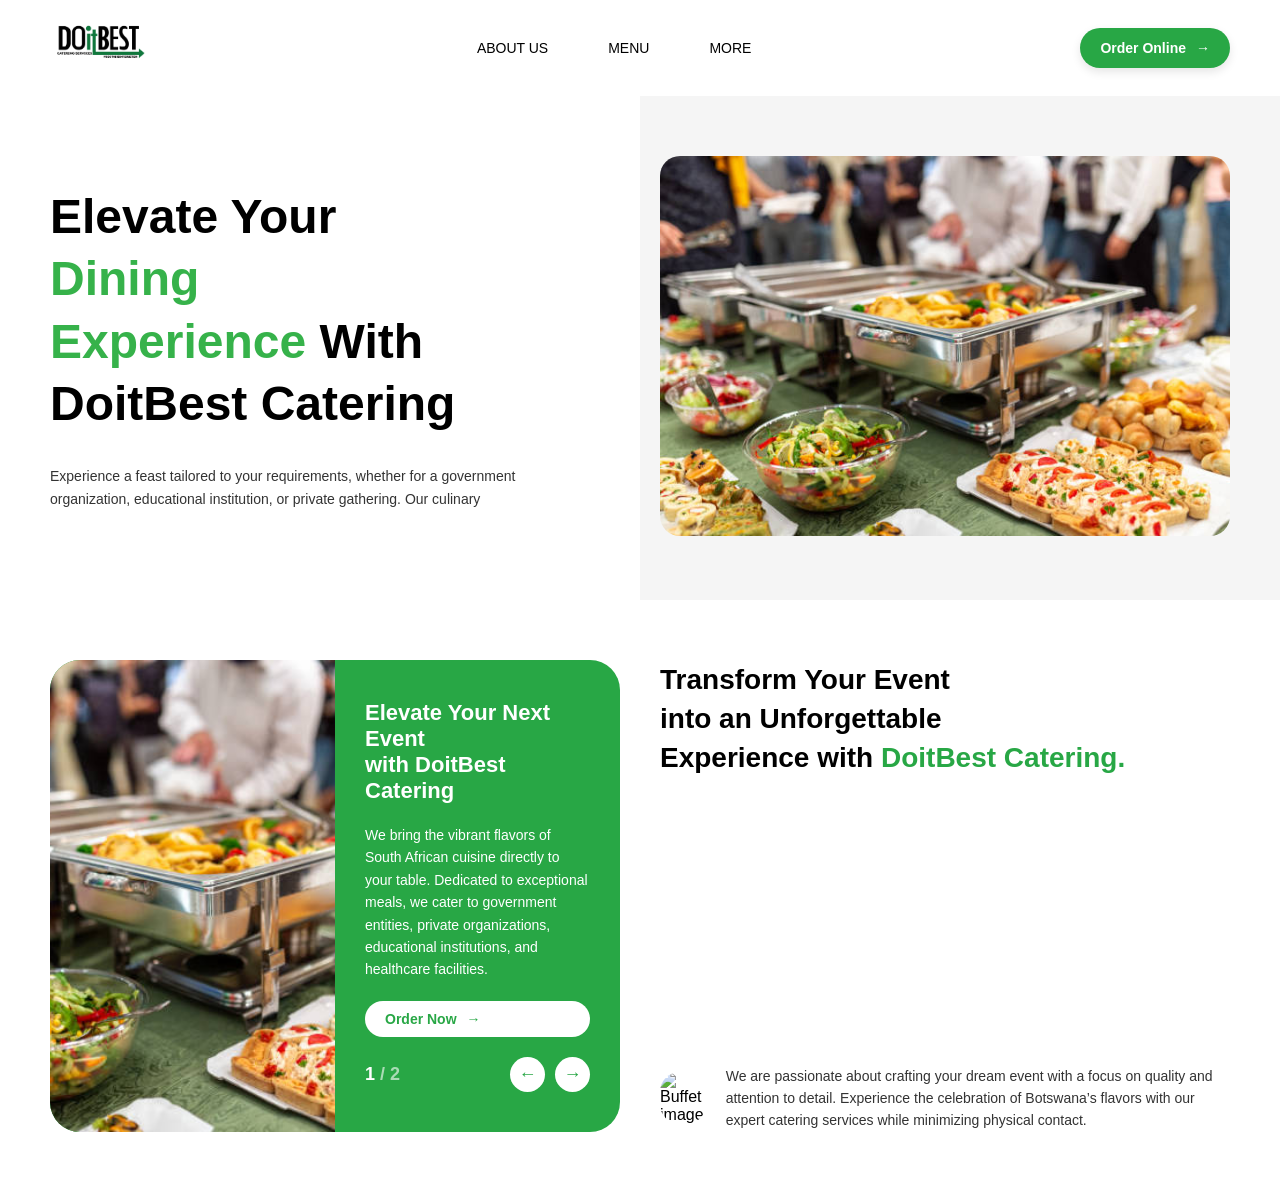
==== index.html @ ae72f636 "commit and push to repository" ====
<!DOCTYPE html>
<html lang="en">
<head>
  <meta charset="UTF-8">
  <meta name="viewport" content="width=device-width, initial-scale=1.0">
  <title>DoitBest Catering</title>
  <link rel="stylesheet" href="style.css">
</head>
<body>
<header class="navbar">
  <a href="index.html" class="logo">
    <img src="imiges/oglogo.jpg" alt="Do It Best Logo">
  </a>

  <nav>
    <ul class="nav-links">
      <li><a href="about.html">ABOUT US</a></li>
      <li><a href="services.html">MENU</a></li>
      <li><a href="contact.html">MORE</a></li>
    </ul>
  </nav>

  <a href="order.html" class="order-btn">Order Online</a>
</header>


  <main class="hero-section">
    <div class="hero-text">
      <h1>
        Elevate Your<br>
        <span class="highlight">Dining<br>Experience</span> With<br>
        DoitBest Catering
      </h1>
      <p>
        Experience a feast tailored to your requirements, whether for a government<br>
        organization, educational institution, or private gathering. Our culinary
      </p>
    </div>
    <div class="hero-image">
      <img src="imiges/doit pic 3.jpg" alt="Buffet Image">
    </div>
  </main>
</body>
</html>
<section class="section-two">
  <div class="carousel-box">
    <img src="imiges/doit pic 3.jpg" alt="Event catering" class="carousel-img">
    <div class="carousel-text">
      <h2>Elevate Your Next Event<br> with DoitBest Catering</h2>
      <p>We bring the vibrant flavors of South African cuisine directly to your table. Dedicated to exceptional meals, we cater to government entities, private organizations, educational institutions, and healthcare facilities.</p>
      <a href="#" class="order-btn small">Order Now</a>
      <div class="carousel-controls">
        <span class="carousel-page">1 <span>/ 2</span></span>
        <div class="carousel-arrows">
          <button class="circle-btn">&#8592;</button>
          <button class="circle-btn">&#8594;</button>
        </div>
      </div>
    </div>
  </div>

  <div class="highlight-text-box">
    <h2>Transform Your Event<br> into an Unforgettable<br> Experience with <span class="green-text">DoitBest Catering.</span></h2>
    <div class="sub-box">
      <img src="imiges/og logo.jpg" alt="Buffet image">
      <p>We are passionate about crafting your dream event with a focus on quality and attention to detail. Experience the celebration of Botswana’s flavors with our expert catering services while minimizing physical contact.</p>
    </div>
  </div>
</section class="section-three">
---- style.css ----
* {
  margin: 0;
  padding: 0;
  box-sizing: border-box;
}

body {
  font-family: 'Arial', sans-serif;
  color: #000;
  background-color: #f3f3f3;
}

/* Navbar */
.navbar {
  display: flex;
  align-items: center;
  justify-content: space-between;
  padding: 20px 50px;
  background: #ffffff;
  font-size: 14px;
}

    
.logo img {
  height: 50px
  
}

.nav-links {
  list-style: none;
  display: flex;
  gap: 30px;
}

.nav-links a {
  text-decoration: none;
  color: #000;
  font-weight: 500;
}

.order-btn {
  background-color: #28a745;
  color: white;
  text-decoration: none;
  padding: 12px 20px;
  border-radius: 30px;
  font-weight: bold;
  box-shadow: 0 4px 10px rgba(0, 0, 0, 0.1);
  position: relative;
}

.order-btn::after {
  content: "→";
  margin-left: 10px;
  font-weight: bold;
}

/* Hero Section */
.hero-section {
  display: flex;
  align-items: center;
  justify-content: space-between;
  padding: 60px 50px;
  background: linear-gradient(135deg, #f8f8f8 0%, #eafbe6 100%);
}

.hero-text {
  flex: 1;
}

.hero-text h1 {
  font-size: 48px;
  line-height: 1.2;
  margin-bottom: 30px;
}

.highlight {
  color: #28a745;
}

.hero-text p {
  font-size: 14px;
  color: #333;
  line-height: 1.6;
}

/* Image Section */
.hero-image {
  flex: 1;
  text-align: right;
}

.hero-image img {
  max-width: 100%;
  border-radius: 20px;
}
.section-two {
  display: flex;
  flex-direction: row;
  flex-wrap: wrap;
  padding: 60px 50px;
  gap: 40px;
  background-color: #fff;
}

/* Left Carousel Section */
.carousel-box {
  flex: 1;
  background-color: #28a745;
  border-radius: 30px;
  overflow: hidden;
  display: flex;
  flex-direction: row;
  color: #fff;
}

.carousel-img {
  width: 50%;
  object-fit: cover;
}

.carousel-text {
  padding: 40px 30px;
  display: flex;
  flex-direction: column;
  justify-content: space-between;
  flex: 1;
}

.carousel-text h2 {
  font-size: 22px;
  font-weight: bold;
  margin-bottom: 20px;
}

.carousel-text p {
  font-size: 14px;
  line-height: 1.6;
  margin-bottom: 20px;
}

.order-btn.small {
  background: white;
  color: #28a745;
  display: inline-flex;
  align-items: center;
  padding: 10px 20px;
  font-size: 14px;
  border-radius: 30px;
  font-weight: bold;
  text-decoration: none;
  box-shadow: none;
}

.order-btn.small::after {
  content: "→";
  margin-left: 10px;
}

.carousel-controls {
  display: flex;
  align-items: center;
  justify-content: space-between;
  margin-top: 20px;
}

.carousel-page {
  font-size: 18px;
  font-weight: bold;
}

.carousel-page span {
  opacity: 0.6;
}

.carousel-arrows {
  display: flex;
  gap: 10px;
}

.circle-btn {
  background-color: #fff;
  color: #28a745;
  border: none;
  font-size: 18px;
  width: 35px;
  height: 35px;
  border-radius: 50%;
  cursor: pointer;
}

/* Right Text Section */
.highlight-text-box {
  flex: 1;
  display: flex;
  flex-direction: column;
  justify-content: space-between;
}

.highlight-text-box h2 {
  font-size: 28px;
  line-height: 1.4;
  font-weight: bold;
  margin-bottom: 20px;
}

.green-text {
  color: #28a745;
}

.sub-box {
  display: flex;
  gap: 20px;
  margin-top: 20px;
  align-items: center;
}

.sub-box img {
  width: 120px;
  border-radius: 20px;
}

.sub-box p {
  font-size: 14px;
  line-height: 1.6;
  color: #333;
}
*
 {
  margin: 0;
  padding: 0;
  box-sizing: border-box;
}

body {
  font-family: 'Inter', sans-serif;
  background-color: #fff;
  color: #1a1a1a;
}

.event-highlight {
  display: flex;
  flex-wrap: wrap;
  padding: 40px;
  position: relative;
  overflow: hidden;
}

.left-panel {
  flex: 1;
  min-width: 320px;
  position: relative;
  margin-right: 20px;
}

.event-image {
  width: 100%;
  border-radius: 20px 20px 0 0;
  height: auto;
}

.green-box {
  background-color: #5CB338;
  padding: 30px;
  border-radius: 0 0 30px 30px;
  color: #fff;
  font-size: 16px;
}

.green-box h2 {
  font-size: 24px;
  margin-bottom: 15px;
  font-weight: 700;
  line-height: 1.4;
}

.green-box p {
  line-height: 1.6;
}

.slider-controls {
  display: flex;
  justify-content: space-between;
  align-items: center;
  margin-top: 20px;
}

.nav-arrows {
  display: flex;
  gap: 10px;
}

.circle-arrow {
  width: 35px;
  height: 35px;
  border-radius: 50%;
  background-color: white;
  color: #5CB338;
  display: flex;
  justify-content: center;
  align-items: center;
  font-weight: bold;
  font-size: 18px;
  cursor: pointer;
  border: 1px solid #5CB338;
}

.right-panel {
  flex: 1;
  min-width: 320px;
  position: relative;
  padding-top: 30px;
}

.right-panel h2 {
  font-size: 28px;
  font-weight: 700;
  line-height: 1.5;
  margin-bottom: 20px;
  position: relative;
  z-index: 2;
}

.highlight {
  color: #5CB338;
}

.icon-row {
  font-size: 24px;
  margin: 10px 0;
  position: relative;
  z-index: 2;
}

.right-content {
  display: flex;
  gap: 20px;
  align-items: flex-start;
  margin-top: 10px;
}

.small-image {
  width: 130px;
  height: auto;
  border-radius: 15px;
}

.right-content p {
  line-height: 1.6;
  font-size: 16px;
}

.circle-bg {
  position: absolute;
  top: 10%;
  right: 10%;
  width: 120px;
  height: 120px;
  background: rgba(0, 0, 0, 0.03);
  border-radius: 50%;
  z-index: 0;
}

.circle-bg::after {
  content: "";
  position: absolute;
  width: 80px;
  height: 80px;
  background: rgba(0, 0, 0, 0.05);
  border-radius: 50%;
  top: 40px;
  left: -60px;
}
/* Global Styles */
* {
  margin: 0;
  padding: 0;
  box-sizing: border-box;
  font-family: 'Segoe UI', sans-serif;
}

body {
  background-color: #f5f5f5;
  color: #000;
}

/* Header */
.header {
  display: flex;
  justify-content: space-between;
  align-items: center;
  padding: 20px 50px;
  background-color: #fff;
}

.logo {
  font-size: 24px;
  font-weight: bold;
  color: #36b24a;
}

.nav-links a,
.dropbtn {
  margin: 0 15px;
  text-decoration: none;
  color: black;
  font-size: 14px;
  font-weight: 500;
  background: none;
  border: none;
  cursor: pointer;
}

.dropdown {
  position: relative;
  display: inline-block;
}

.dropdown-content {
  display: none;
  position: absolute;
  background-color: white;
  min-width: 150px;
  box-shadow: 0px 8px 16px rgba(0,0,0,0.1);
  z-index: 1;
}

.dropdown:hover .dropdown-content {
  display: block;
}

.order-button {
  background-color: #36b24a;
  padding: 10px 20px;
  color: white;
  font-weight: bold;
  border-radius: 20px;
  text-decoration: none;
  font-size: 14px;
}

/* Hero Section */
.hero-section {
  display: flex;
  padding: 60px 50px;
  background: linear-gradient(to right, #ffffff 50%, #f5f5f5 50%);
}

.hero-text {
  flex: 1;
}

.hero-text h1 {
  font-size: 48px;
  font-weight: bold;
  line-height: 1.3;
}

.hero-text h1 span {
  color: #36b24a;
}

.hero-text p {
  margin-top: 20px;
  color: #333;
  max-width: 550px;
}

.hero-image {
  flex: 1;
  padding-left: 40px;
}

.hero-image img {
  width: 100%;
  border-radius: 20px;
}

/* Footer */
.footer {
  background-color: #111;
  color: white;
  padding: 60px 50px 20px;
  position: relative;
  clip-path: polygon(0 5%, 100% 0%, 100% 100%, 0 100%);
  background-image: linear-gradient(to top, #36b24a 5px, transparent 5px);
}

.footer-container {
  display: flex;
  justify-content: space-between;
  flex-wrap: wrap;
}

.footer-left {
  flex: 1;
  min-width: 250px;
}

.footer-left h2 {
  font-size: 28px;
  font-weight: bold;
  margin-bottom: 15px;
}

.footer-left p {
  font-size: 14px;
  line-height: 1.7;
  margin-bottom: 10px;
}

.footer-links {
  display: flex;
  gap: 40px;
  flex: 2;
  min-width: 400px;
}

.footer-links h3 {
  margin-bottom: 10px;
  font-size: 16px;
}

.footer-links a {
  display: block;
  color: #fff;
  text-decoration: none;
  font-size: 14px;
  margin-bottom: 6px;
}

.social-icons a {
  color: white;
  border: 1px solid white;
  border-radius: 50%;
  padding: 10px;
  margin-right: 10px;
  display: inline-block;
}

hr {
  border: 0.5px solid #333;
  margin: 20px 0;
}

.footer .copyright {
  text-align: center;
  font-size: 13px;
}
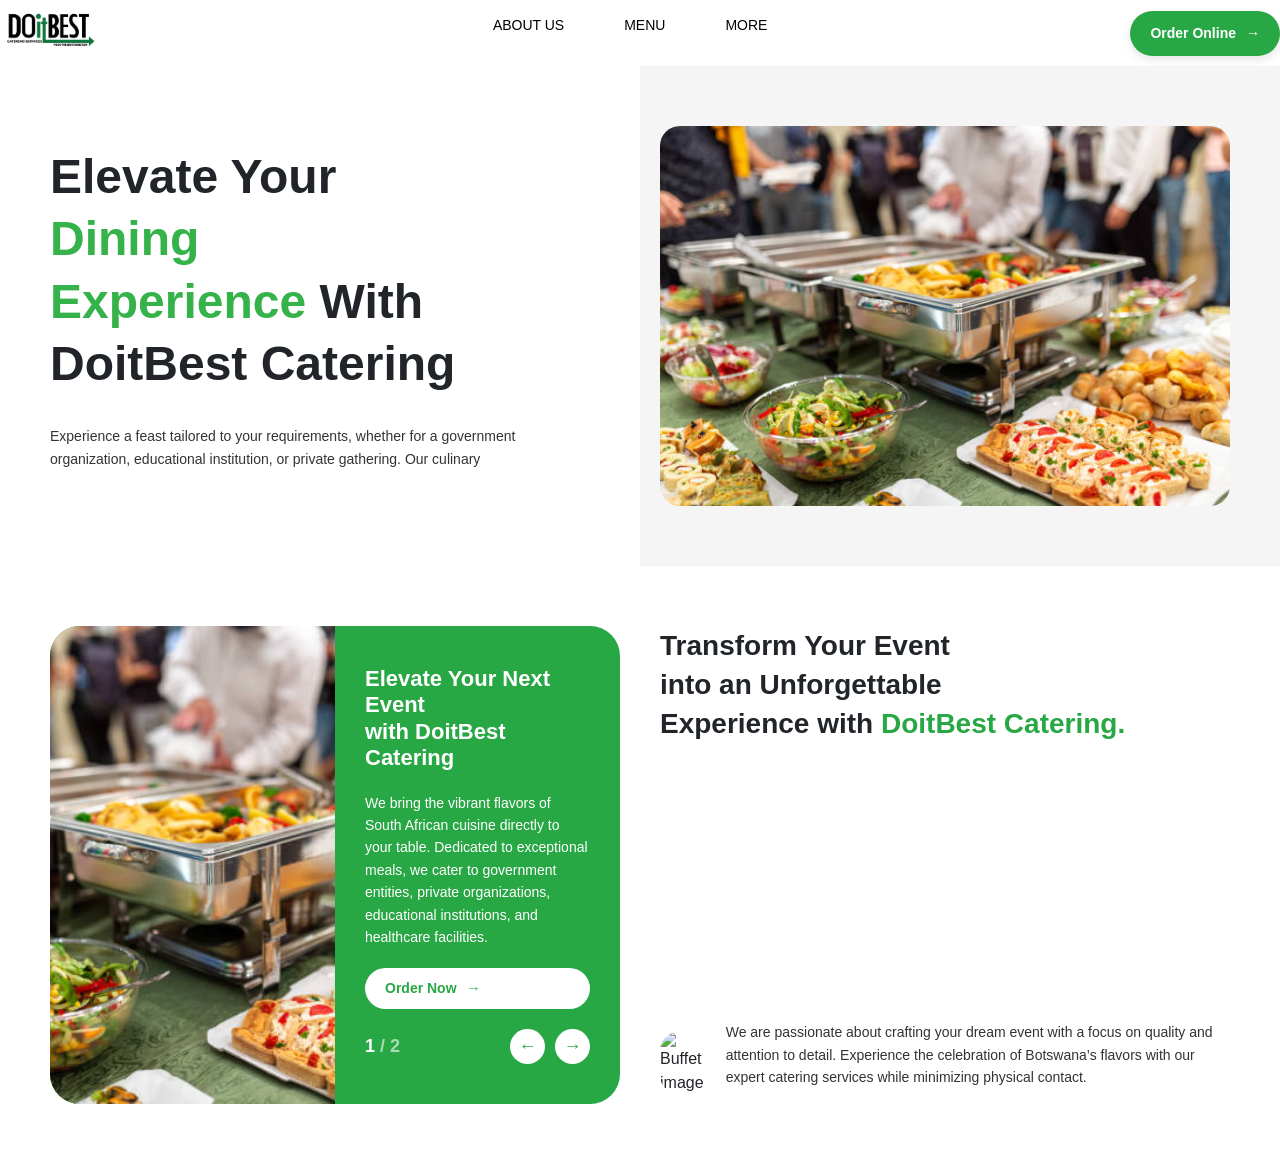
==== commit 71b47af8: "Update index.html" ====
--- a/index.html
+++ b/index.html
@@ -5,6 +5,10 @@
   <meta name="viewport" content="width=device-width, initial-scale=1.0">
   <title>DoitBest Catering</title>
   <link rel="stylesheet" href="style.css">
+  <link rel="icon" type="image/png" href="imiges/favicon.png">
+  <link
+href="https://cdn.jsdelivr.net/npm/bootstrap@5.3.7/dist/css/bootstrap.min.css"
+rel="stylesheet">
 </head>
 <body>
 <header class="navbar">
